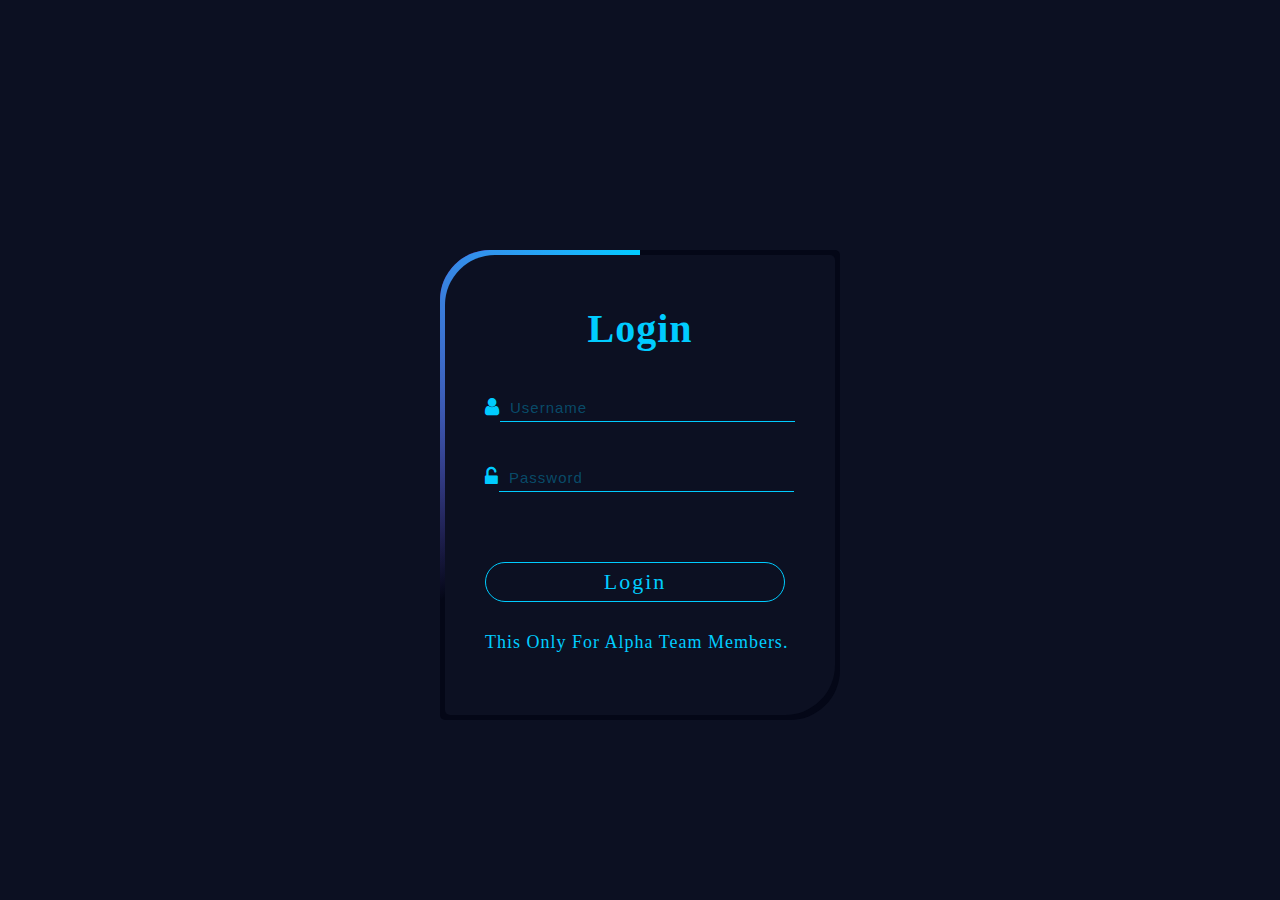
==== member.html @ 552f89ba "Add files via upload" ====
<!<!DOCTYPE html>
<html lang="en">
  <head>
    <meta charset="UTF-8" />
    <meta http-equiv="X-UA-Compatible" content="IE=edge" />
    <meta name="viewport" content="width=device-width, initial-scale=1.0" />
    <title>Members Login From</title>
    <link
      rel="stylesheet"
      href="https://cdnjs.cloudflare.com/ajax/libs/font-awesome/4.7.0/css/font-awesome.min.css"
    />

    <link rel="stylesheet" href="style2.css" />
  </head>
  <body>
    <div class="login_form_container">
      <div class="login_form">
        <h2>Login</h2>
        <div class="input_group">
          <i class="fa fa-user"></i>
          <input
            type="text"
            placeholder="Username"
            class="input_text"
            autocomplete="off"
          />
        </div>
        <div class="input_group">
          <i class="fa fa-unlock-alt"></i>
          <input
            type="password"
            placeholder="Password"
            class="input_text"
            autocomplete="off"
          />
        </div>
        <div class="button_group" id="login_button">
          <a onclick="portal()";>Login</a>
        </div>
        <div class="fotter">
          <a>This Only For Alpha Team Members.</a>
        </div>
      </div>
    </div>

    <script src="https://cdnjs.cloudflare.com/ajax/libs/jquery/3.6.1/jquery.min.js"></script>
    <script src="script.js"></script>
  </body>
</html>
---- style2.css ----
*{
  margin: 0;
  padding: 0;
  box-sizing: border-box;
}
body{
    width: 100%;
    height: 100%;
    display: flex;
    justify-content: center;
    align-items: center;
    letter-spacing: 1px;
    background-color: #0c1022;
}
.login_form_container{
    position: relative;
    width: 400px;
    height: 470px;
    max-width: 400px;
    max-height: 470px;
    background: #040717;
    border-radius: 50px 5px;
    display: flex;
    align-items: center;
    justify-content: center;
    overflow: hidden;
    margin-top: 70px;
}
.login_form_container::before{
    
    position: absolute;
    width: 170%;
    height: 170%;
    content: '';
    background-image: conic-gradient(transparent, transparent, transparent, #ee00ff);
    animation: rotate_border 6s linear infinite;

}
.login_form_container::after{
    
    position: absolute;
    width: 170%;
    height: 170%;
    content: '';
    background-image: conic-gradient(transparent, transparent, transparent, #00ccff);
    animation: rotate_border 6s linear infinite;
    animation-delay: -3s;
}
@keyframes rotate_border{
    0%{
        transform: rotate(0deg);
    }
    100%{
        transform: rotate(360deg);
    }
}
.login_form{
    position: absolute;
    content: '';
    background-color: #0c1022;
    border-radius: 50px 5px;
    inset: 5px;
    padding: 50px 40px;
    z-index: 10;
    color: #00ccff;

} 
h2{
    font-size: 40px;
    font-weight: 600;
    text-align: center;
}
.input_group{
    margin-top: 40px;
    position:relative;
    display:flex;
    align-items: center;
    justify-content: start;
}
.input_text{
    width: 95%;
    height: 30px;
    background: transparent;
    border: none;
    outline: none;
    border-bottom: 1px solid #00ccff;
    font-size: 20px;
    padding-left: 10px;
    color: #00ccff;

}
::placeholder{
    font-size: 15px;
    color: #00ccff52;
    letter-spacing: 1px;

}
.fa{
    font-size: 20px;

}
#login_button{
    position: relative;
    width: 300px;
    height: 40px;
    transition: 1s;
    margin-top: 70px;


}
#login_button a{
    position: absolute;
    width: 100%;
    height: 100%;
    text-decoration: none;
    z-index: 10;
    cursor: pointer;
    font-size: 22px;
    letter-spacing: 2px;
    border: 1px solid #00ccff;
    border-radius: 50px;
    background-color: #0c1022;
    display: flex;
    justify-content: center;
    align-items: center;
}
.fotter {
    margin-top: 30px;
    display: flex;
    justify-content: space-between;

}
.fotter a{
    text-decoration: none;
    cursor: pointer;
    font-size: 18px;
}
.glowIcon {
    text-shadow: 0 0 10px #00ccff;

}
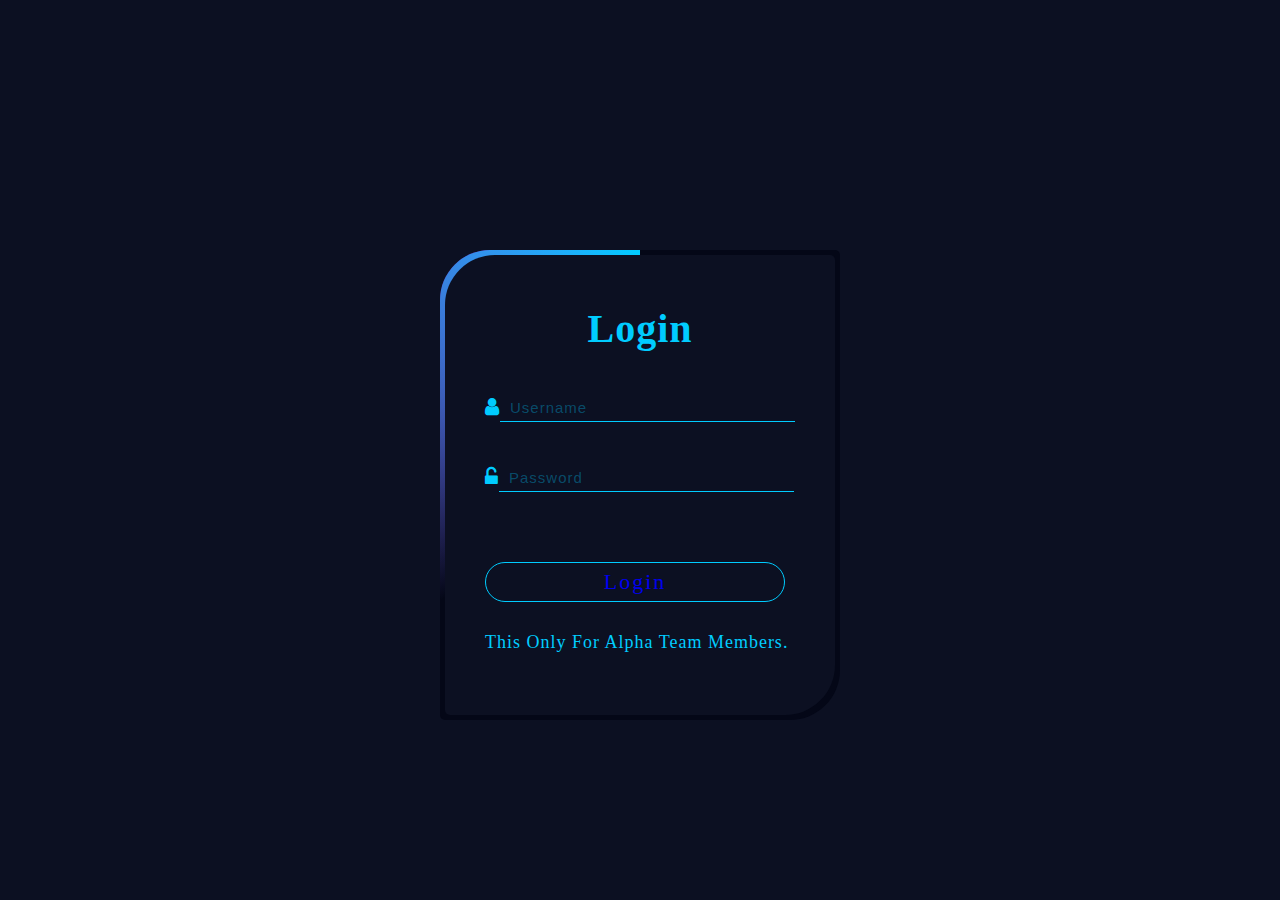
==== commit 94648c5f: "Update member.html" ====
--- a/member.html
+++ b/member.html
@@ -35,7 +35,7 @@
           />
         </div>
         <div class="button_group" id="login_button">
-          <a onclick="portal()";>Login</a>
+          <a href="portal.html">Login</a>
         </div>
         <div class="fotter">
           <a>This Only For Alpha Team Members.</a>
@@ -46,4 +46,4 @@
     <script src="https://cdnjs.cloudflare.com/ajax/libs/jquery/3.6.1/jquery.min.js"></script>
     <script src="script.js"></script>
   </body>
-</html>+</html>
